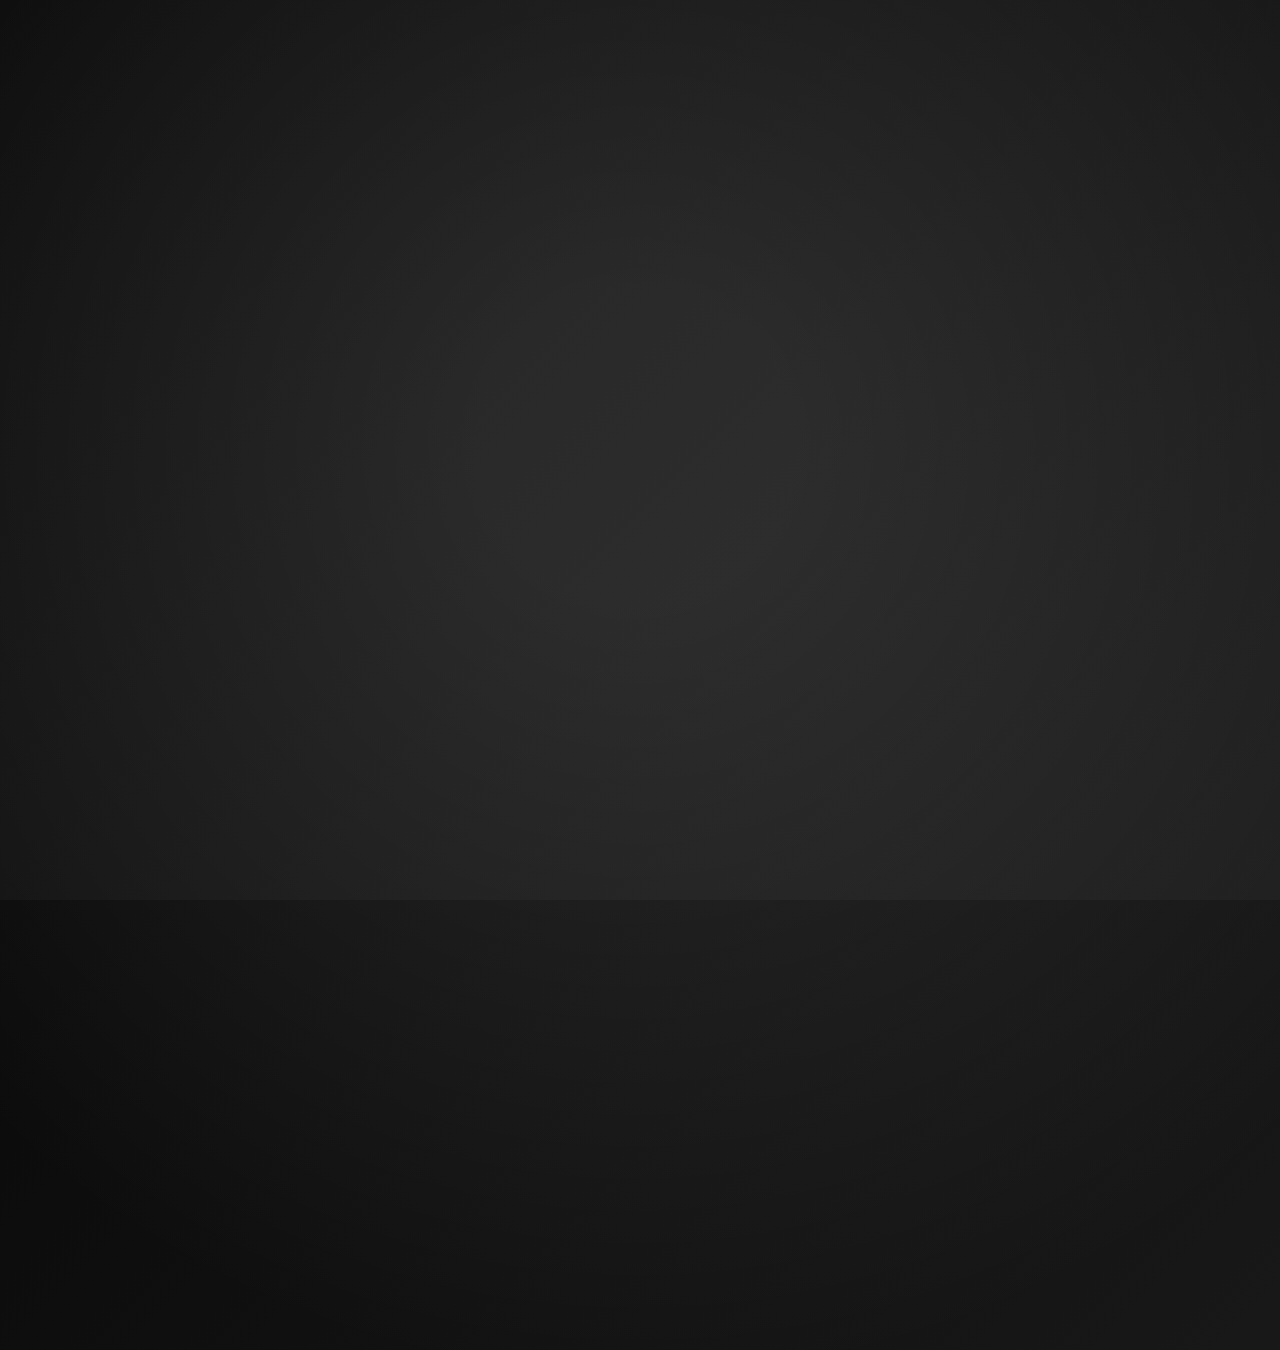
==== Index.html @ fae9d67d "Enter the verge" ====
<!DOCTYPE html>
<html lang="en">
<head>
    <meta charset="UTF-8">
    <meta name="viewport" content="width=device-width, initial-scale=1.0">
    <title>The Infinite Verge</title>
    <link rel="stylesheet" href="css/style.css">
</head>
<body>
    <div class="container">
        <div class="intro">
            <h1>Welcome to The Infinite Verge</h1>
            <p>You are stepping into the threshold...</p>
            <button id="enterButton">Enter</button>
        </div>
    </div>
    <script src="js/main.js"></script>
</body>
</html>
---- css/style.css ----
body {
    margin: 0;
    padding: 0;
    background: linear-gradient(135deg, #0a0a0a, #1c1c1c);
    color: #e0e0e0;
    font-family: 'Arial', sans-serif;
    display: flex;
    align-items: center;
    justify-content: center;
    height: 100vh;
    overflow: hidden;
}

.container {
    text-align: center;
    opacity: 0;
    transform: translateY(20px);
    animation: fadeIn 1.5s forwards ease-in-out;
}

h1 {
    font-size: 2.5em;
    text-transform: uppercase;
    letter-spacing: 2px;
    background: linear-gradient(90deg, #ffffff, #888888);
    -webkit-background-clip: text;
    -webkit-text-fill-color: transparent;
}

p {
    font-size: 1.2em;
    opacity: 0.8;
}

button {
    margin-top: 20px;
    padding: 10px 20px;
    font-size: 1.1em;
    border: 2px solid #ffffff;
    background: transparent;
    color: #ffffff;
    cursor: pointer;
    transition: 0.3s;
    position: relative;
    overflow: hidden;
}

button::before {
    content: "";
    position: absolute;
    top: 0;
    left: -100%;
    width: 100%;
    height: 100%;
    background: rgba(255, 255, 255, 0.2);
    transition: 0.3s;
}

button:hover::before {
    left: 0;
}

button:hover {
    background: #ffffff;
    color: #000000;
}

@keyframes fadeIn {
    to {
        opacity: 1;
        transform: translateY(0);
    }
}

/* Background Animation */
body::before {
    content: "";
    position: absolute;
    width: 200%;
    height: 200%;
    background: radial-gradient(circle, rgba(255,255,255,0.1) 10%, transparent 60%);
    top: -50%;
    left: -50%;
    animation: moveBackground 20s linear infinite;
}

@keyframes moveBackground {
    0% { transform: rotate(0deg); }
    100% { transform: rotate(360deg); }
}
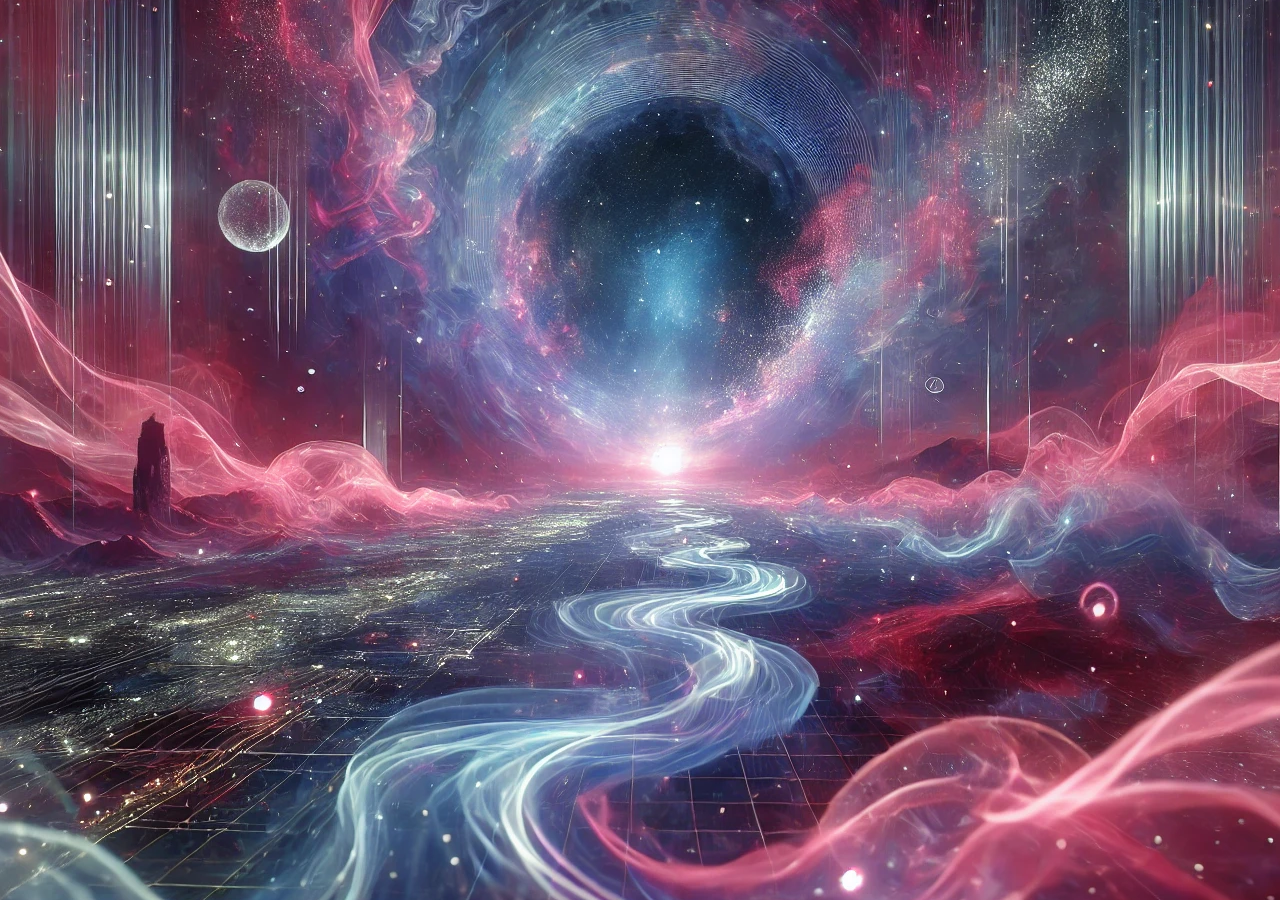
==== commit 01972669: "Background images + copilot fixes" ====
--- a/Index.html
+++ b/Index.html
@@ -6,7 +6,7 @@
     <title>The Infinite Verge</title>
     <link rel="stylesheet" href="css/style.css">
 </head>
-<body>
+<body class="index-page">
     <div class="container">
         <div class="intro">
             <h1>Welcome to The Infinite Verge</h1>
--- a/css/style.css
+++ b/css/style.css
@@ -1,90 +1,186 @@
+/* Global Styles */
+:root {
+    --main-font-family: 'Arial', sans-serif;
+    --gradient-color-1: var(--white-color);
+    --white-color: #ffffff;
+    --black-color: #000000;
+--gradient-color-2: #888888;
+--gradient-color-2: #888888;
+}
+
 body {
     margin: 0;
     padding: 0;
-    background: linear-gradient(135deg, #0a0a0a, #1c1c1c);
     color: #e0e0e0;
-    font-family: 'Arial', sans-serif;
+    font-family: var(--main-font-family);
     display: flex;
     align-items: center;
     justify-content: center;
     height: 100vh;
     overflow: hidden;
+    position: relative;
+    transition: opacity 1.5s ease-in-out;
+    will-change: opacity;
+    background-position: center center;
+    background-attachment: fixed;
+    background-repeat: no-repeat;
+    background-position: center center;
+    background-attachment: fixed;
+    background-repeat: no-repeat;
 }
 
-.container {
+/* Backgrounds for Different Pages */
+.index-page {
+    background-image: url('../images/index-bg.webp');
+}
+
+.echoes-page {
+    background-image: url('../images/echoes-bg.webp');
+}
+
+.shifting-realm-page {
+    background-image: url('../images/shifting-realm-bg.webp');
+}
+
+.written-verge-page {
+    background-image: url('../images/written-verge-bg.webp');
+}
+
+.invitation-page {
+    background-image: url('../images/invitation-bg.webp');
+}
+
+/* Central Container */
+.container, .threshold-container, .next-level-container, .archive-container, .manifesto-container, .common-container {
     text-align: center;
     opacity: 0;
     transform: translateY(20px);
-    animation: fadeIn 1.5s forwards ease-in-out;
+    animation: fadeIn 2s forwards ease-in-out;
+    position: relative;
+    z-index: 2;
+}
+@keyframes fadeIn {
+    from { opacity: 0; transform: translateY(20px); }
+    to { opacity: 1; transform: translateY(0); }
 }
 
+/* Text Elements */
 h1 {
     font-size: 2.5em;
     text-transform: uppercase;
     letter-spacing: 2px;
-    background: linear-gradient(90deg, #ffffff, #888888);
+    background: linear-gradient(90deg, var(--gradient-color-1), var(--gradient-color-2));
     -webkit-background-clip: text;
-    -webkit-text-fill-color: transparent;
+    background-clip: text;
+    -webkit-background-clip: text;
 }
 
 p {
     font-size: 1.2em;
     opacity: 0.8;
 }
-
-button {
-    margin-top: 20px;
-    padding: 10px 20px;
-    font-size: 1.1em;
-    border: 2px solid #ffffff;
-    background: transparent;
-    color: #ffffff;
+.portal, .gateway {
+    width: 150px;
+    height: 150px;
+    margin: 20px auto;
+    border-radius: 50%;
+    background: radial-gradient(circle, rgba(255,255,255,0.2) 10%, transparent 60%);
+    box-shadow: 0 0 10px rgba(255, 255, 255, 0.3);
+    animation: pulse 3s infinite alternate ease-in-out, glitch 1.5s infinite linear;
+    position: relative;
+    z-index: 2;
     cursor: pointer;
-    transition: 0.3s;
-    position: relative;
-    overflow: hidden;
 }
 
-button::before {
-    content: "";
-    position: absolute;
-    top: 0;
-    left: -100%;
-    width: 100%;
-    height: 100%;
-    background: rgba(255, 255, 255, 0.2);
-    transition: 0.3s;
+@keyframes pulse {
+    from { transform: scale(1); opacity: 0.8; }
+    to { transform: scale(1.2); opacity: 1; }
 }
 
-button:hover::before {
-    left: 0;
-}
-
-button:hover {
-    background: #ffffff;
-    color: #000000;
-}
-
-@keyframes fadeIn {
-    to {
-        opacity: 1;
-        transform: translateY(0);
-    }
+@keyframes glitch {
+    0% { filter: blur(1px) hue-rotate(0deg); }
+    50% { filter: blur(3px) hue-rotate(20deg); }
+    100% { filter: blur(1px) hue-rotate(0deg); }
 }
 
 /* Background Animation */
 body::before {
     content: "";
     position: absolute;
-    width: 200%;
-    height: 200%;
-    background: radial-gradient(circle, rgba(255,255,255,0.1) 10%, transparent 60%);
-    top: -50%;
-    left: -50%;
-    animation: moveBackground 20s linear infinite;
+    width: 100%;
+    height: 100%;
+    background: url('../images/low-res-bg.png') no-repeat center center;
+    background-size: cover;
+    top: 0;
+    left: 0;
+    animation: moveBackground 20s linear infinite, glowPulse 5s infinite alternate;
+    z-index: 1;
 }
 
 @keyframes moveBackground {
     0% { transform: rotate(0deg); }
     100% { transform: rotate(360deg); }
 }
+
+@keyframes glowPulse {
+    from { opacity: 0.5; }
+    to { opacity: 1; }
+}
+
+/* Button Styling */
+button {
+    margin-top: 20px;
+    border: 2px solid var(--white-color);
+    background: transparent;
+    color: var(--white-color);
+    color: var(--white-color);
+    color: #ffffff;
+    cursor: pointer;
+    transition: 0.3s;
+    position: relative;
+    overflow: hidden;
+    font-size: large;
+    padding-left: 48px;
+    padding-top: 24px;
+    padding-right: 48px;
+    padding-bottom: 24px;
+}
+button:hover {
+    color: var(--black-color);
+    background: var(--white-color);
+    background: #ffffff;
+    color: #000000;
+}
+
+/* Archive Grid */
+.archive-grid {
+    display: grid;
+    grid-template-columns: repeat(auto-fit, minmax(200px, 1fr));
+    gap: 20px;
+    margin-top: 20px;
+}
+
+.archive-item {
+    text-align: center;
+    cursor: pointer;
+.archive-item img {
+    width: 100px;
+    height: auto;
+    border-radius: 10px;
+    box-shadow: 0 0 5px rgba(255, 255, 255, 0.3);
+}
+    border-radius: 10px;
+    box-shadow: 0 0 10px rgba(255, 255, 255, 0.5);
+}
+
+.archive-item:hover {
+    transform: scale(1.1);
+}
+
+/* Manifesto Styling */
+.manifesto-text {
+    font-size: 1.1em;
+    line-height: 1.6;
+    max-width: 600px;
+    margin: 0 auto;
+}
